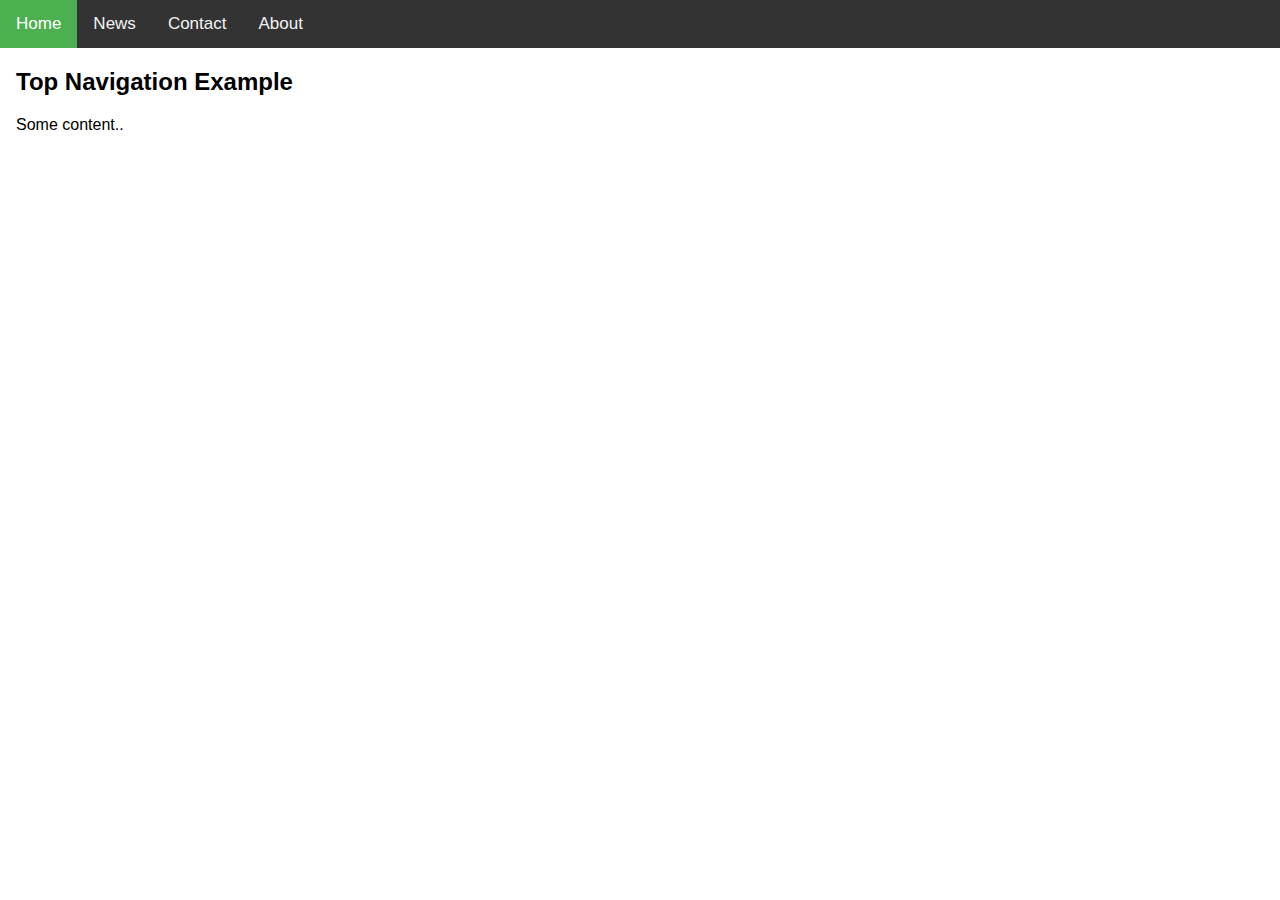
==== index.html @ 34439993 "Added top bar css" ====
<html>
<head>
  <link rel="stylesheet" href="css/styles.css">
</head>
<body>
  <div class="topnav">
    <a class="active" href="#home">Home</a>
    <a href="#news">News</a>
    <a href="#contact">Contact</a>
    <a href="#about">About</a>
  </div>

  <div style="padding-left:16px">
    <h2>Top Navigation Example</h2>
    <p>Some content..</p>
  </div>
</body>
</html>
---- css/styles.css ----
body {
  margin: 0;
  font-family: Arial, Helvetica, sans-serif;
}

.topnav {
  overflow: hidden;
  background-color: #333;
}

.topnav a {
  float: left;
  color: #f2f2f2;
  text-align: center;
  padding: 14px 16px;
  text-decoration: none;
  font-size: 17px;
}

.topnav a:hover {
  background-color: #ddd;
  color: black;
}

.topnav a.active {
  background-color: #4CAF50;
  color: white;
}
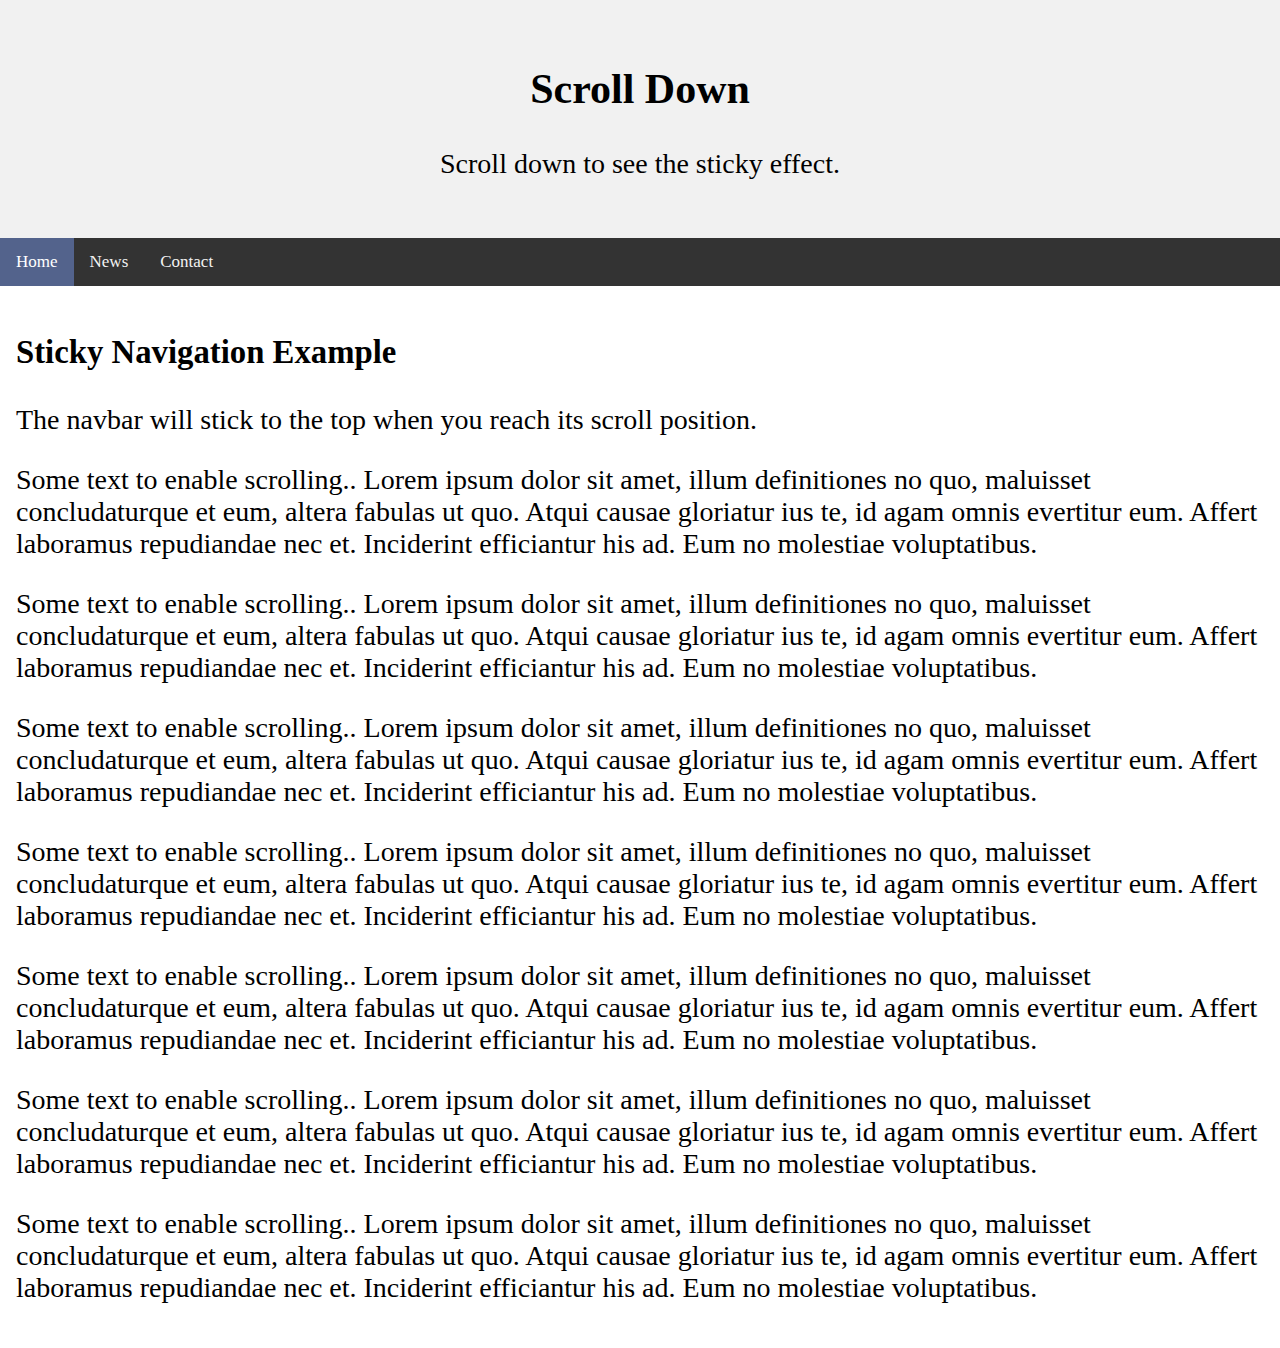
==== commit 0ae6ffb1: "Updated with sticky nav bar" ====
--- a/index.html
+++ b/index.html
@@ -3,16 +3,44 @@
   <link rel="stylesheet" href="css/styles.css">
 </head>
 <body>
-  <div class="topnav">
-    <a class="active" href="#home">Home</a>
-    <a href="#news">News</a>
-    <a href="#contact">Contact</a>
-    <a href="#about">About</a>
-  </div>
 
-  <div style="padding-left:16px">
-    <h2>Top Navigation Example</h2>
-    <p>Some content..</p>
-  </div>
+<div class="header">
+  <h2>Scroll Down</h2>
+  <p>Scroll down to see the sticky effect.</p>
+</div>
+
+<div id="navbar">
+  <a class="active" href="javascript:void(0)">Home</a>
+  <a href="javascript:void(0)">News</a>
+  <a href="javascript:void(0)">Contact</a>
+</div>
+
+<div class="content">
+  <h3>Sticky Navigation Example</h3>
+  <p>The navbar will stick to the top when you reach its scroll position.</p>
+  <p>Some text to enable scrolling.. Lorem ipsum dolor sit amet, illum definitiones no quo, maluisset concludaturque et eum, altera fabulas ut quo. Atqui causae gloriatur ius te, id agam omnis evertitur eum. Affert laboramus repudiandae nec et. Inciderint efficiantur his ad. Eum no molestiae voluptatibus.</p>
+  <p>Some text to enable scrolling.. Lorem ipsum dolor sit amet, illum definitiones no quo, maluisset concludaturque et eum, altera fabulas ut quo. Atqui causae gloriatur ius te, id agam omnis evertitur eum. Affert laboramus repudiandae nec et. Inciderint efficiantur his ad. Eum no molestiae voluptatibus.</p>
+  <p>Some text to enable scrolling.. Lorem ipsum dolor sit amet, illum definitiones no quo, maluisset concludaturque et eum, altera fabulas ut quo. Atqui causae gloriatur ius te, id agam omnis evertitur eum. Affert laboramus repudiandae nec et. Inciderint efficiantur his ad. Eum no molestiae voluptatibus.</p>
+  <p>Some text to enable scrolling.. Lorem ipsum dolor sit amet, illum definitiones no quo, maluisset concludaturque et eum, altera fabulas ut quo. Atqui causae gloriatur ius te, id agam omnis evertitur eum. Affert laboramus repudiandae nec et. Inciderint efficiantur his ad. Eum no molestiae voluptatibus.</p>
+  <p>Some text to enable scrolling.. Lorem ipsum dolor sit amet, illum definitiones no quo, maluisset concludaturque et eum, altera fabulas ut quo. Atqui causae gloriatur ius te, id agam omnis evertitur eum. Affert laboramus repudiandae nec et. Inciderint efficiantur his ad. Eum no molestiae voluptatibus.</p>
+  <p>Some text to enable scrolling.. Lorem ipsum dolor sit amet, illum definitiones no quo, maluisset concludaturque et eum, altera fabulas ut quo. Atqui causae gloriatur ius te, id agam omnis evertitur eum. Affert laboramus repudiandae nec et. Inciderint efficiantur his ad. Eum no molestiae voluptatibus.</p>
+  <p>Some text to enable scrolling.. Lorem ipsum dolor sit amet, illum definitiones no quo, maluisset concludaturque et eum, altera fabulas ut quo. Atqui causae gloriatur ius te, id agam omnis evertitur eum. Affert laboramus repudiandae nec et. Inciderint efficiantur his ad. Eum no molestiae voluptatibus.</p>
+</div>
+
+<script>
+window.onscroll = function() {myFunction()};
+
+var navbar = document.getElementById("navbar");
+var sticky = navbar.offsetTop;
+
+function myFunction() {
+  if (window.pageYOffset >= sticky) {
+    navbar.classList.add("sticky")
+  } else {
+    navbar.classList.remove("sticky");
+  }
+}
+</script>
+
 </body>
 </html>
--- a/css/styles.css
+++ b/css/styles.css
@@ -1,15 +1,22 @@
 body {
   margin: 0;
-  font-family: Arial, Helvetica, sans-serif;
+  font-size: 28px;
 }
 
-.topnav {
+.header {
+  background-color: #f1f1f1;
+  padding: 30px;
+  text-align: center;
+}
+
+#navbar {
   overflow: hidden;
   background-color: #333;
 }
 
-.topnav a {
+#navbar a {
   float: left;
+  display: block;
   color: #f2f2f2;
   text-align: center;
   padding: 14px 16px;
@@ -17,12 +24,26 @@
   font-size: 17px;
 }
 
-.topnav a:hover {
+#navbar a:hover {
   background-color: #ddd;
   color: black;
 }
 
-.topnav a.active {
-  background-color: #4CAF50;
+#navbar a.active {
+  background-color: #53638c;
   color: white;
 }
+
+.content {
+  padding: 16px;
+}
+
+.sticky {
+  position: fixed;
+  top: 0;
+  width: 100%;
+}
+
+.sticky + .content {
+  padding-top: 60px;
+}
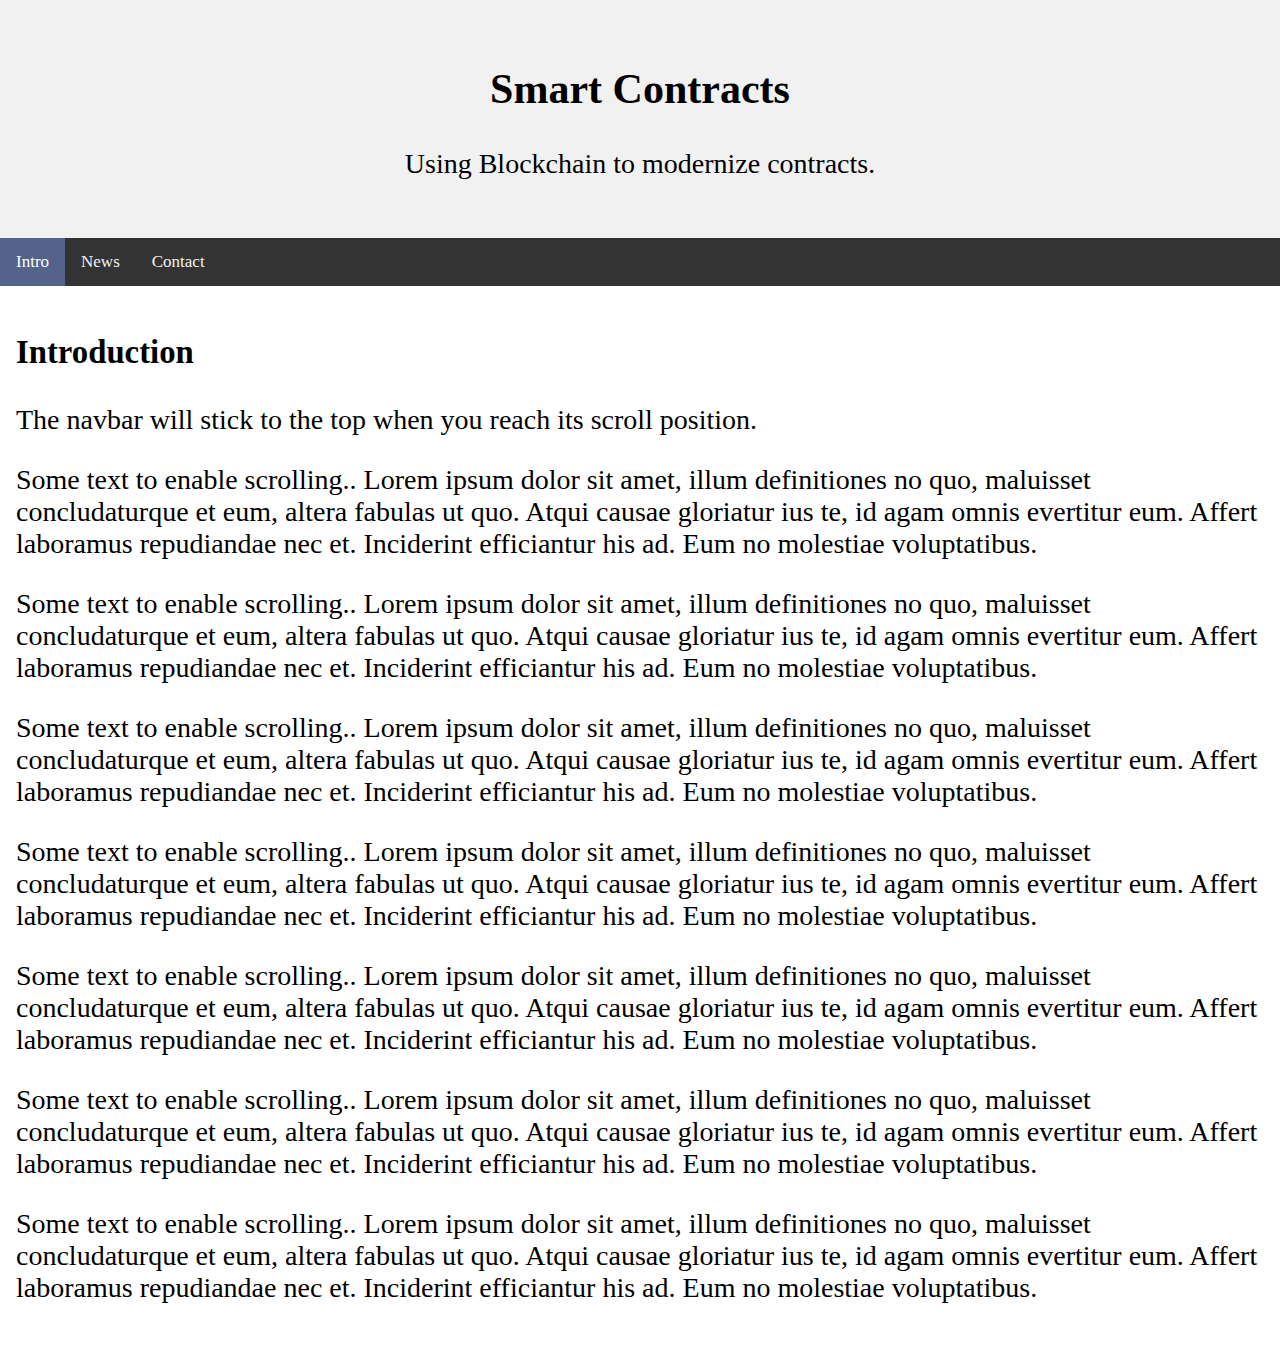
==== commit 3d42c9d7: "Updated index information" ====
--- a/index.html
+++ b/index.html
@@ -5,18 +5,18 @@
 <body>
 
 <div class="header">
-  <h2>Scroll Down</h2>
-  <p>Scroll down to see the sticky effect.</p>
+  <h2>Smart Contracts</h2>
+  <p>Using Blockchain to modernize contracts.</p>
 </div>
 
 <div id="navbar">
-  <a class="active" href="javascript:void(0)">Home</a>
+  <a class="active" href="javascript:void(0)">Intro</a>
   <a href="javascript:void(0)">News</a>
   <a href="javascript:void(0)">Contact</a>
 </div>
 
 <div class="content">
-  <h3>Sticky Navigation Example</h3>
+  <h3>Introduction</h3>
   <p>The navbar will stick to the top when you reach its scroll position.</p>
   <p>Some text to enable scrolling.. Lorem ipsum dolor sit amet, illum definitiones no quo, maluisset concludaturque et eum, altera fabulas ut quo. Atqui causae gloriatur ius te, id agam omnis evertitur eum. Affert laboramus repudiandae nec et. Inciderint efficiantur his ad. Eum no molestiae voluptatibus.</p>
   <p>Some text to enable scrolling.. Lorem ipsum dolor sit amet, illum definitiones no quo, maluisset concludaturque et eum, altera fabulas ut quo. Atqui causae gloriatur ius te, id agam omnis evertitur eum. Affert laboramus repudiandae nec et. Inciderint efficiantur his ad. Eum no molestiae voluptatibus.</p>
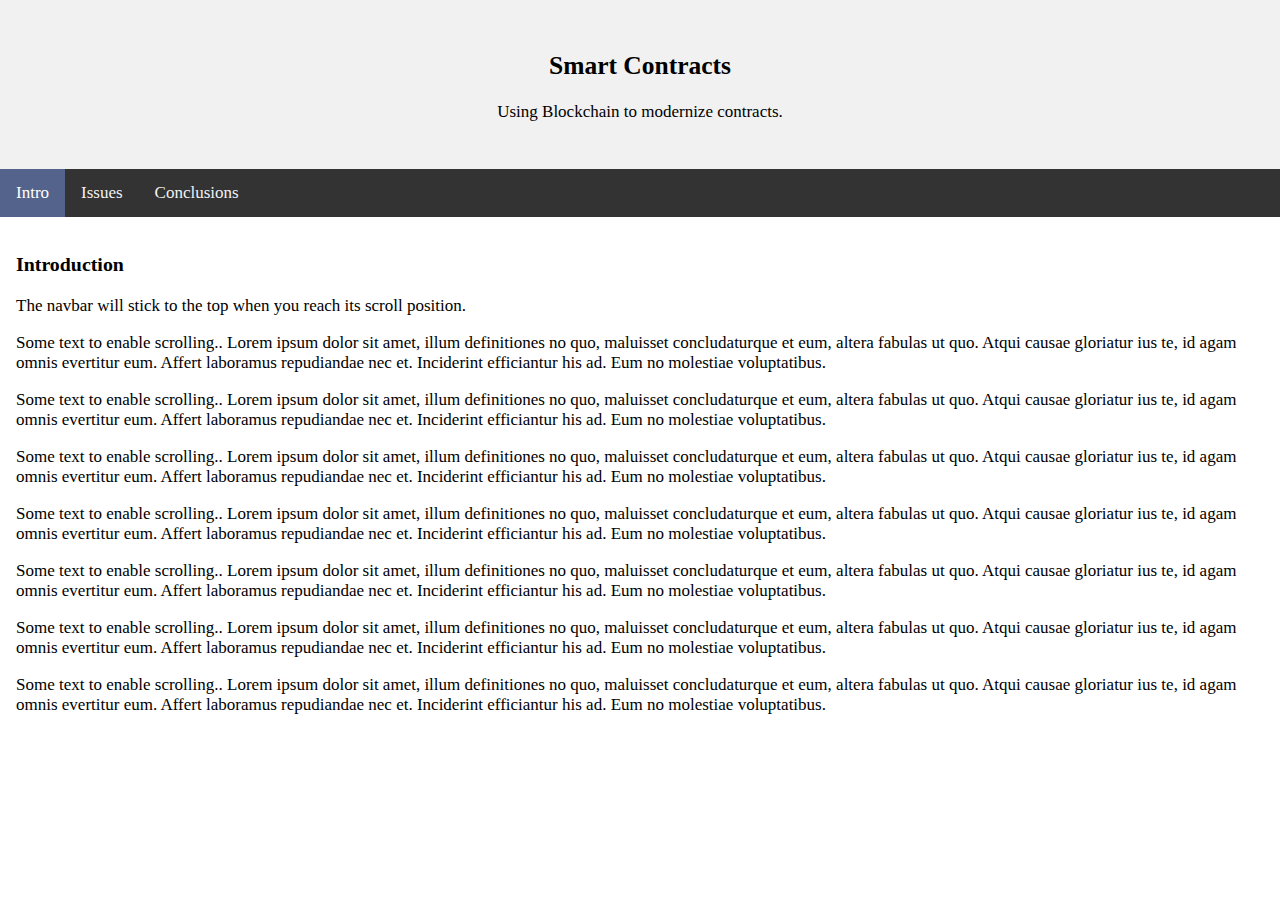
==== commit 26fa74b5: "Added the conclusions page" ====
--- a/index.html
+++ b/index.html
@@ -11,8 +11,8 @@
 
 <div id="navbar">
   <a class="active" href="javascript:void(0)">Intro</a>
-  <a href="javascript:void(0)">News</a>
-  <a href="javascript:void(0)">Contact</a>
+  <a href="issues.html">Issues</a>
+  <a href="conclusions.html">Conclusions</a>
 </div>
 
 <div class="content">
--- a/css/styles.css
+++ b/css/styles.css
@@ -1,6 +1,6 @@
 body {
   margin: 0;
-  font-size: 28px;
+  font-size: 17px;
 }
 
 .header {
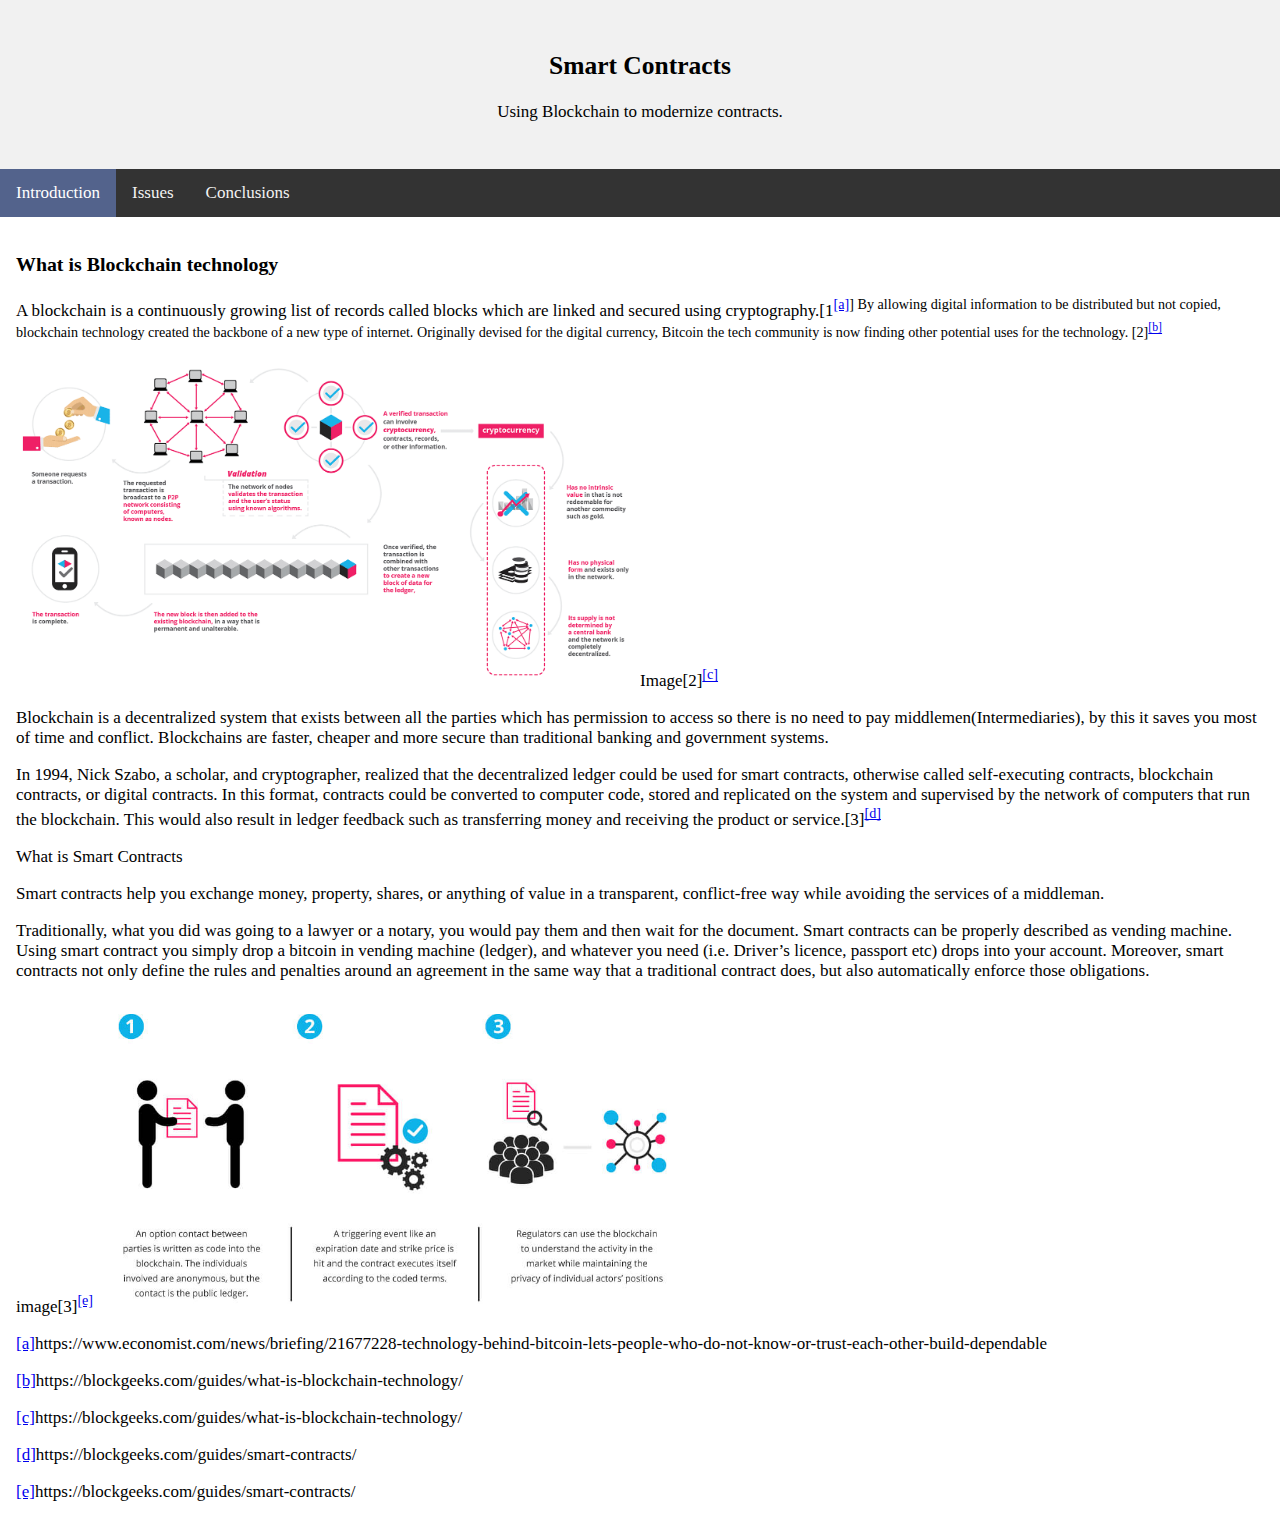
==== commit 752caa18: "Updated index with new material Added Working Added images Removed scrolling navbar due to issue wit" ====
--- a/index.html
+++ b/index.html
@@ -10,37 +10,15 @@
 </div>
 
 <div id="navbar">
-  <a class="active" href="javascript:void(0)">Intro</a>
+  <a class="active" href="">Introduction</a>
   <a href="issues.html">Issues</a>
   <a href="conclusions.html">Conclusions</a>
 </div>
 
 <div class="content">
-  <h3>Introduction</h3>
-  <p>The navbar will stick to the top when you reach its scroll position.</p>
-  <p>Some text to enable scrolling.. Lorem ipsum dolor sit amet, illum definitiones no quo, maluisset concludaturque et eum, altera fabulas ut quo. Atqui causae gloriatur ius te, id agam omnis evertitur eum. Affert laboramus repudiandae nec et. Inciderint efficiantur his ad. Eum no molestiae voluptatibus.</p>
-  <p>Some text to enable scrolling.. Lorem ipsum dolor sit amet, illum definitiones no quo, maluisset concludaturque et eum, altera fabulas ut quo. Atqui causae gloriatur ius te, id agam omnis evertitur eum. Affert laboramus repudiandae nec et. Inciderint efficiantur his ad. Eum no molestiae voluptatibus.</p>
-  <p>Some text to enable scrolling.. Lorem ipsum dolor sit amet, illum definitiones no quo, maluisset concludaturque et eum, altera fabulas ut quo. Atqui causae gloriatur ius te, id agam omnis evertitur eum. Affert laboramus repudiandae nec et. Inciderint efficiantur his ad. Eum no molestiae voluptatibus.</p>
-  <p>Some text to enable scrolling.. Lorem ipsum dolor sit amet, illum definitiones no quo, maluisset concludaturque et eum, altera fabulas ut quo. Atqui causae gloriatur ius te, id agam omnis evertitur eum. Affert laboramus repudiandae nec et. Inciderint efficiantur his ad. Eum no molestiae voluptatibus.</p>
-  <p>Some text to enable scrolling.. Lorem ipsum dolor sit amet, illum definitiones no quo, maluisset concludaturque et eum, altera fabulas ut quo. Atqui causae gloriatur ius te, id agam omnis evertitur eum. Affert laboramus repudiandae nec et. Inciderint efficiantur his ad. Eum no molestiae voluptatibus.</p>
-  <p>Some text to enable scrolling.. Lorem ipsum dolor sit amet, illum definitiones no quo, maluisset concludaturque et eum, altera fabulas ut quo. Atqui causae gloriatur ius te, id agam omnis evertitur eum. Affert laboramus repudiandae nec et. Inciderint efficiantur his ad. Eum no molestiae voluptatibus.</p>
-  <p>Some text to enable scrolling.. Lorem ipsum dolor sit amet, illum definitiones no quo, maluisset concludaturque et eum, altera fabulas ut quo. Atqui causae gloriatur ius te, id agam omnis evertitur eum. Affert laboramus repudiandae nec et. Inciderint efficiantur his ad. Eum no molestiae voluptatibus.</p>
-</div>
+    <h3>What is Blockchain technology</h3>
+    <p>A blockchain is a continuously growing list of records called blocks which are linked and secured using cryptography.[1<sup><a href="#cmnt1" id="cmnt_ref1">[a]</a>] By allowing digital information to be distributed but not copied, blockchain technology created the backbone of a new type of internet. Originally devised for the digital currency, Bitcoin the tech community is now finding other potential uses for the technology. [2]<sup><a href="#cmnt2" id="cmnt_ref2">[b]</a></sup></p>
+    <p class="c5"><span class="c0"></span></p><p class="c6"><span style="overflow: hidden; display: inline-block; margin: 0.00px 0.00px; border: 0.00px solid #000000; transform: rotate(0.00rad) translateZ(0px); -webkit-transform: rotate(0.00rad) translateZ(0px); width: 624.00px; height: 328.00px;"><img alt="" src="images/image1.png" style="width: 624.00px; height: 328.00px; margin-left: 0.00px; margin-top: 0.00px; transform: rotate(0.00rad) translateZ(0px); -webkit-transform: rotate(0.00rad) translateZ(0px);" title=""></span><span class="c1">Image</span><span class="c1">[2]</span><sup><a href="#cmnt3" id="cmnt_ref3">[c]</a></sup></p><p class="c5"><span class="c0"></span></p><p class="c6"><span class="c0">Blockchain is a decentralized system that exists between all the parties which has permission to access so there is no need to pay middlemen(Intermediaries), by this it saves you most of time and conflict. Blockchains are faster, cheaper and more secure than traditional banking and government systems.</span></p><p class="c5"><span class="c0"></span></p><p class="c6"><span class="c1">In 1994, </span><span class="c1">Nick Szabo</span><span class="c1">, a scholar, and </span><span class="c1">cryptographer</span><span class="c1">, realized that the decentralized ledger could be used for smart contracts, otherwise called self-executing contracts, blockchain contracts, or digital contracts. In this format, contracts could be converted to computer code, stored and replicated on the system and supervised by the network of computers that run the blockchain. This would also result in ledger feedback such as transferring money and receiving the product or service.</span><span class="c1">[3]</span><sup><a href="#cmnt4" id="cmnt_ref4">[d]</a></sup></p><p class="c5"><span class="c0"></span></p><p class="c6"><span class="c11 c1 c7">What is Smart Contracts</span></p><p class="c5"><span class="c1 c7 c11"></span></p><p class="c6"><span class="c0">Smart contracts help you exchange money, property, shares, or anything of value in a transparent, conflict-free way while avoiding the services of a middleman.</span></p><p class="c6"><span class="c0">Traditionally, what you did was going to a lawyer or a notary, you would pay them and then wait for the document. Smart contracts can be properly described as vending machine. Using smart contract you simply drop a bitcoin in vending machine (ledger), and whatever you need (i.e. Driver&rsquo;s licence, passport etc) drops into your account. Moreover, smart contracts not only define the rules and penalties around an agreement in the same way that a traditional contract does, but also automatically enforce those obligations.</span></p><p class="c6"><span class="c1">image</span><span class="c1">[3]</span><sup><a href="#cmnt5" id="cmnt_ref5">[e]</a></sup><span style="overflow: hidden; display: inline-block; margin: 0.00px 0.00px; border: 0.00px solid #000000; transform: rotate(0.00rad) translateZ(0px); -webkit-transform: rotate(0.00rad) translateZ(0px); width: 624.00px; height: 314.00px;"><img alt="" src="images/image2.png" style="width: 624.00px; height: 441.00px; margin-left: 0.00px; margin-top: -49.00px; transform: rotate(0.00rad) translateZ(0px); -webkit-transform: rotate(0.00rad) translateZ(0px);" title=""></span></p><p class="c5"><span class="c0"></span></p><div class="c2"><p class="c3"><a href="#cmnt_ref1" id="cmnt1">[a]</a><span class="c4">https://www.economist.com/news/briefing/21677228-technology-behind-bitcoin-lets-people-who-do-not-know-or-trust-each-other-build-dependable</span></p></div><div class="c2"><p class="c3"><a href="#cmnt_ref2" id="cmnt2">[b]</a><span class="c4">https://blockgeeks.com/guides/what-is-blockchain-technology/</span></p></div><div class="c2"><p class="c3"><a href="#cmnt_ref3" id="cmnt3">[c]</a><span class="c4">https://blockgeeks.com/guides/what-is-blockchain-technology/</span></p></div><div class="c2"><p class="c3"><a href="#cmnt_ref4" id="cmnt4">[d]</a><span class="c4">https://blockgeeks.com/guides/smart-contracts/</span></p></div><div class="c2"><p class="c3"><a href="#cmnt_ref5" id="cmnt5">[e]</a><span class="c4">https://blockgeeks.com/guides/smart-contracts/</span></p></div>
 
-<script>
-window.onscroll = function() {myFunction()};
-
-var navbar = document.getElementById("navbar");
-var sticky = navbar.offsetTop;
-
-function myFunction() {
-  if (window.pageYOffset >= sticky) {
-    navbar.classList.add("sticky")
-  } else {
-    navbar.classList.remove("sticky");
-  }
-}
-</script>
-
-</body>
-</html>
+  </body>
+  </html>
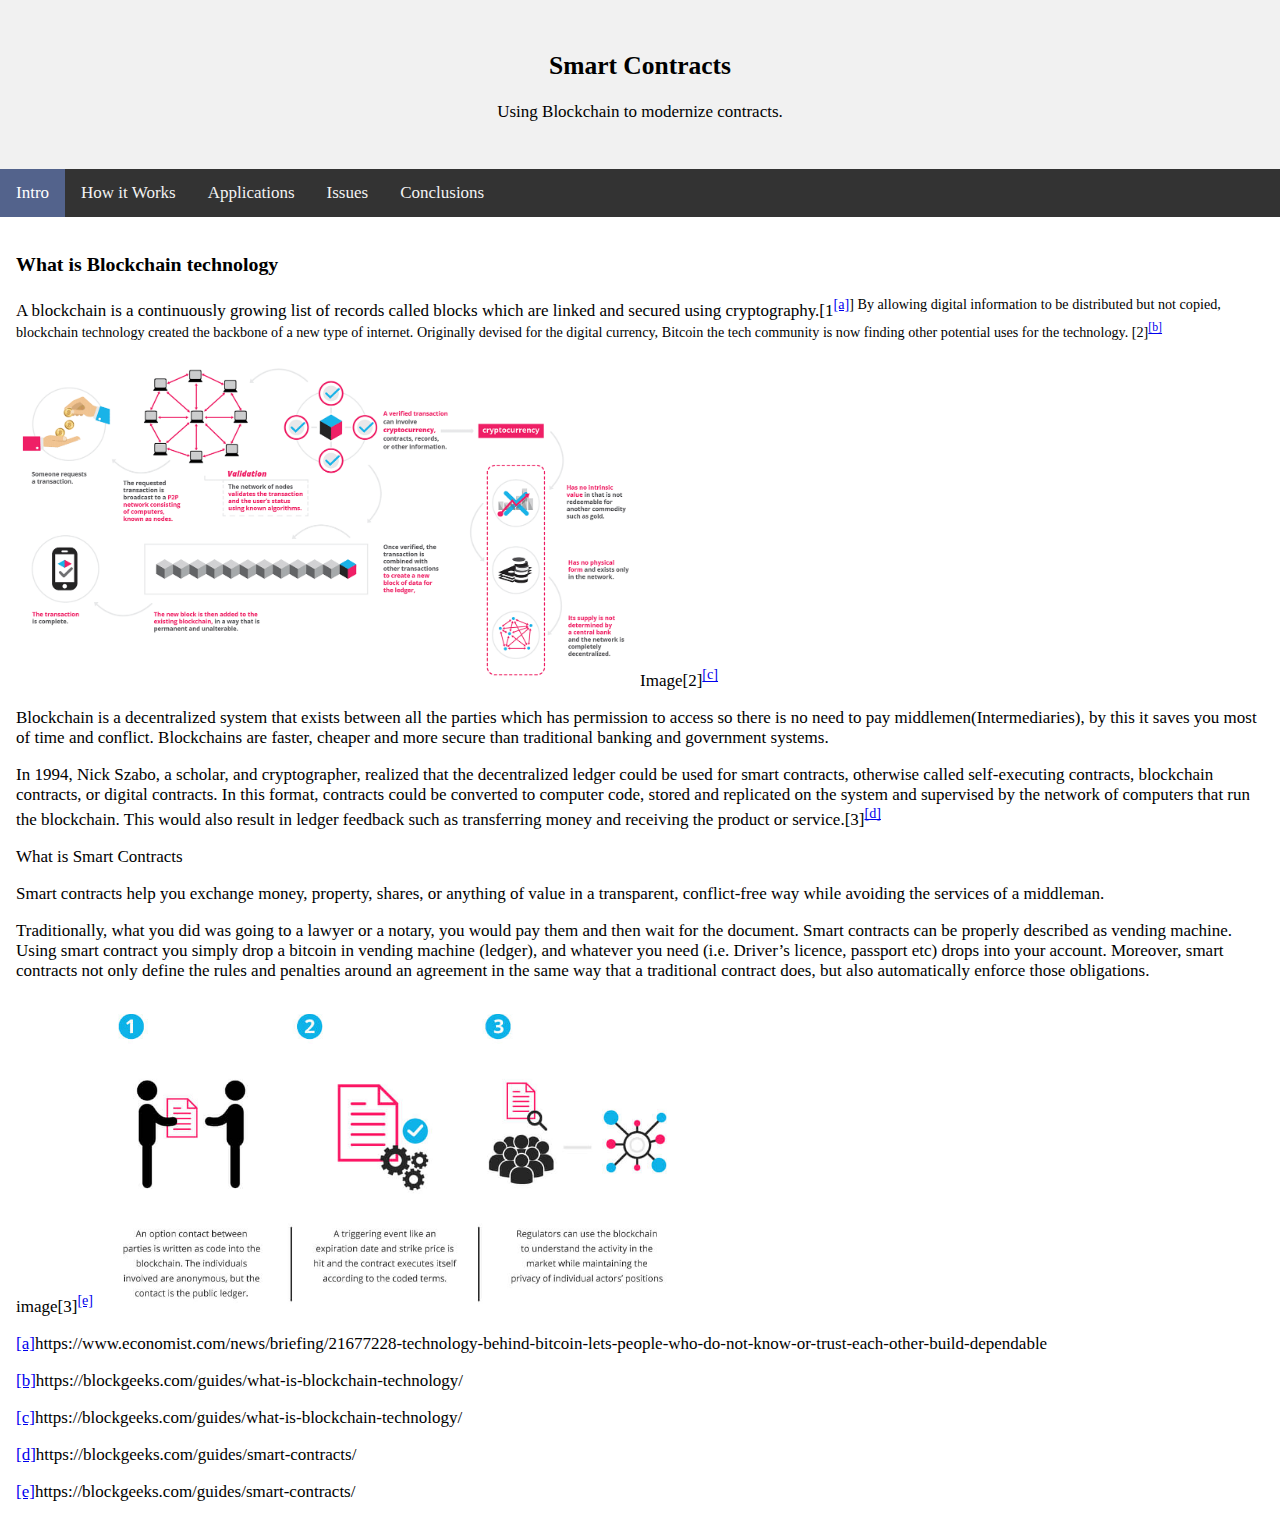
==== commit 391aa9e7: "Added the applications page and updated the navbar for all pages" ====
--- a/index.html
+++ b/index.html
@@ -10,7 +10,9 @@
 </div>
 
 <div id="navbar">
-  <a class="active" href="">Introduction</a>
+  <a class="active" href="">Intro</a>
+  <a href="Working.html">How it Works</a>
+  <a href="Applications.html">Applications</a>
   <a href="issues.html">Issues</a>
   <a href="conclusions.html">Conclusions</a>
 </div>
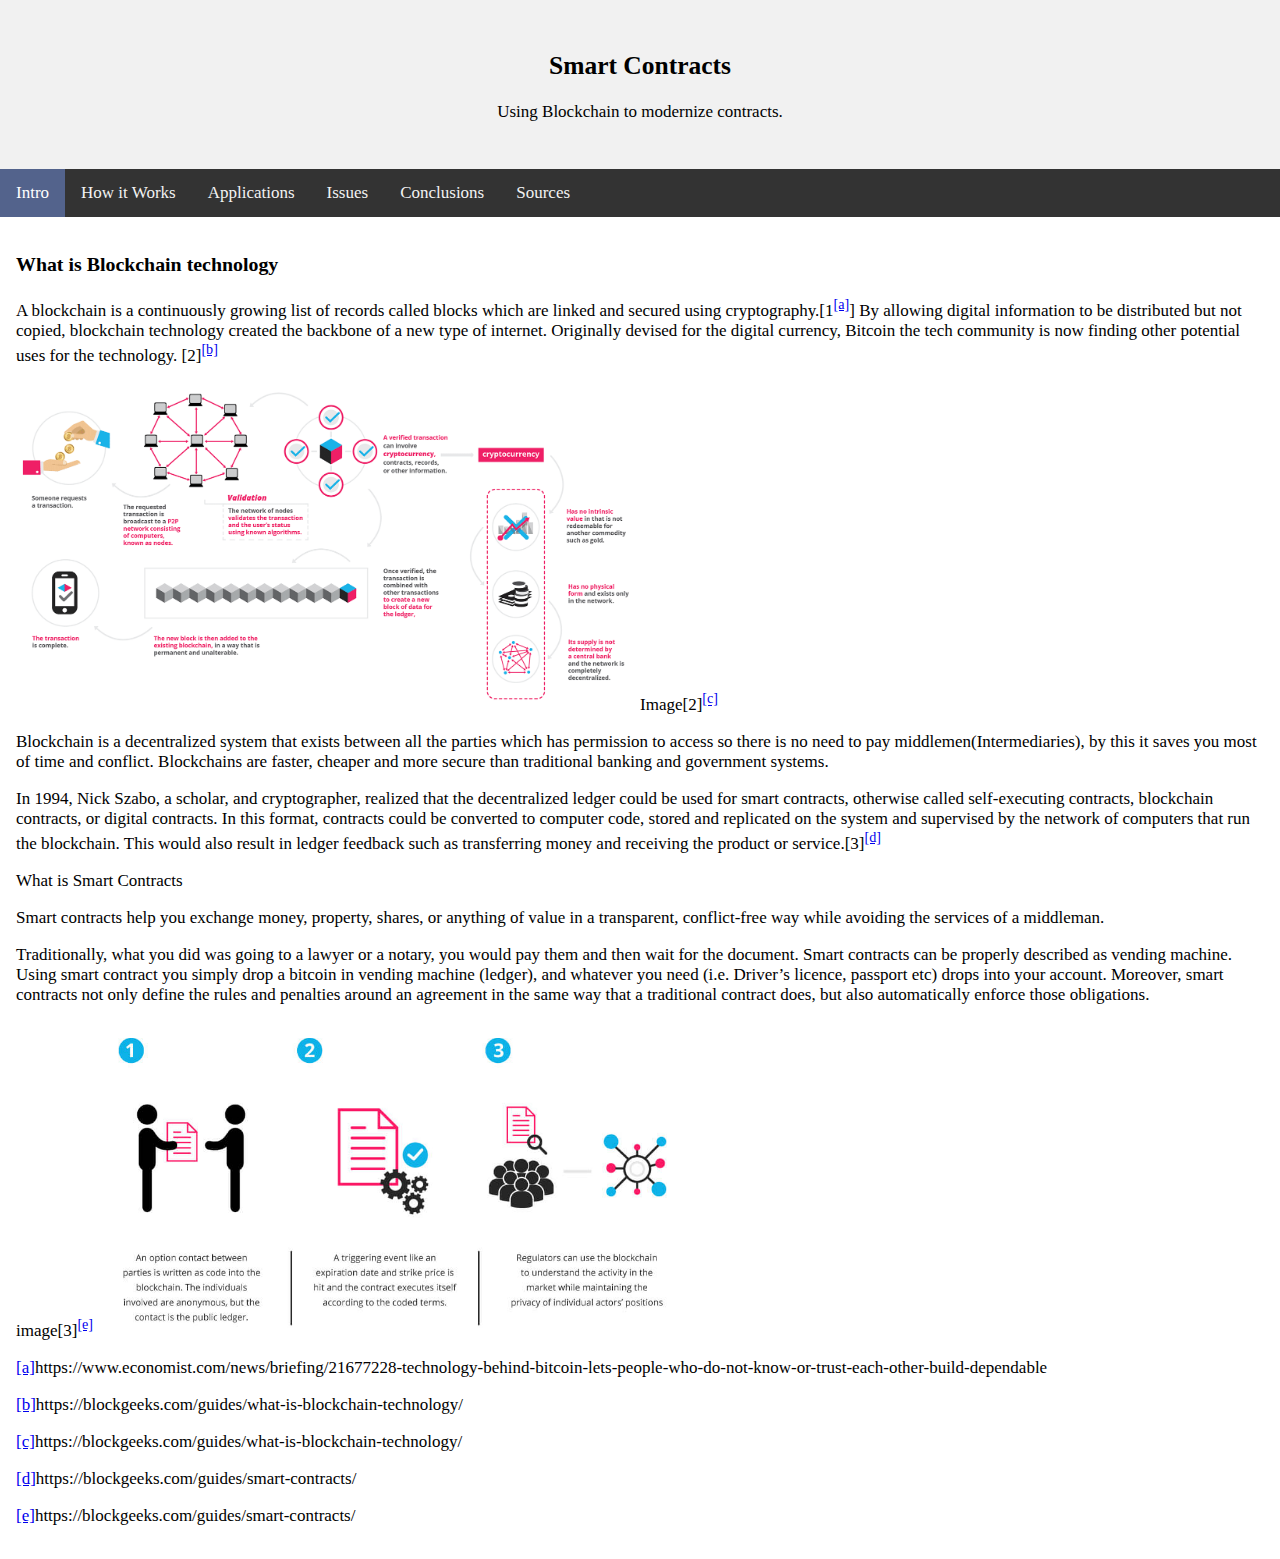
==== commit 9fd70f22: "Added sources webpage and updated navbar" ====
--- a/index.html
+++ b/index.html
@@ -15,11 +15,12 @@
   <a href="Applications.html">Applications</a>
   <a href="issues.html">Issues</a>
   <a href="conclusions.html">Conclusions</a>
+  <a href="sources.html">Sources</a>
 </div>
 
 <div class="content">
     <h3>What is Blockchain technology</h3>
-    <p>A blockchain is a continuously growing list of records called blocks which are linked and secured using cryptography.[1<sup><a href="#cmnt1" id="cmnt_ref1">[a]</a>] By allowing digital information to be distributed but not copied, blockchain technology created the backbone of a new type of internet. Originally devised for the digital currency, Bitcoin the tech community is now finding other potential uses for the technology. [2]<sup><a href="#cmnt2" id="cmnt_ref2">[b]</a></sup></p>
+    <p>A blockchain is a continuously growing list of records called blocks which are linked and secured using cryptography.[1<sup><a href="#cmnt1" id="cmnt_ref1">[a]</a></sup>] By allowing digital information to be distributed but not copied, blockchain technology created the backbone of a new type of internet. Originally devised for the digital currency, Bitcoin the tech community is now finding other potential uses for the technology. [2]<sup><a href="#cmnt2" id="cmnt_ref2">[b]</a></sup></p>
     <p class="c5"><span class="c0"></span></p><p class="c6"><span style="overflow: hidden; display: inline-block; margin: 0.00px 0.00px; border: 0.00px solid #000000; transform: rotate(0.00rad) translateZ(0px); -webkit-transform: rotate(0.00rad) translateZ(0px); width: 624.00px; height: 328.00px;"><img alt="" src="images/image1.png" style="width: 624.00px; height: 328.00px; margin-left: 0.00px; margin-top: 0.00px; transform: rotate(0.00rad) translateZ(0px); -webkit-transform: rotate(0.00rad) translateZ(0px);" title=""></span><span class="c1">Image</span><span class="c1">[2]</span><sup><a href="#cmnt3" id="cmnt_ref3">[c]</a></sup></p><p class="c5"><span class="c0"></span></p><p class="c6"><span class="c0">Blockchain is a decentralized system that exists between all the parties which has permission to access so there is no need to pay middlemen(Intermediaries), by this it saves you most of time and conflict. Blockchains are faster, cheaper and more secure than traditional banking and government systems.</span></p><p class="c5"><span class="c0"></span></p><p class="c6"><span class="c1">In 1994, </span><span class="c1">Nick Szabo</span><span class="c1">, a scholar, and </span><span class="c1">cryptographer</span><span class="c1">, realized that the decentralized ledger could be used for smart contracts, otherwise called self-executing contracts, blockchain contracts, or digital contracts. In this format, contracts could be converted to computer code, stored and replicated on the system and supervised by the network of computers that run the blockchain. This would also result in ledger feedback such as transferring money and receiving the product or service.</span><span class="c1">[3]</span><sup><a href="#cmnt4" id="cmnt_ref4">[d]</a></sup></p><p class="c5"><span class="c0"></span></p><p class="c6"><span class="c11 c1 c7">What is Smart Contracts</span></p><p class="c5"><span class="c1 c7 c11"></span></p><p class="c6"><span class="c0">Smart contracts help you exchange money, property, shares, or anything of value in a transparent, conflict-free way while avoiding the services of a middleman.</span></p><p class="c6"><span class="c0">Traditionally, what you did was going to a lawyer or a notary, you would pay them and then wait for the document. Smart contracts can be properly described as vending machine. Using smart contract you simply drop a bitcoin in vending machine (ledger), and whatever you need (i.e. Driver&rsquo;s licence, passport etc) drops into your account. Moreover, smart contracts not only define the rules and penalties around an agreement in the same way that a traditional contract does, but also automatically enforce those obligations.</span></p><p class="c6"><span class="c1">image</span><span class="c1">[3]</span><sup><a href="#cmnt5" id="cmnt_ref5">[e]</a></sup><span style="overflow: hidden; display: inline-block; margin: 0.00px 0.00px; border: 0.00px solid #000000; transform: rotate(0.00rad) translateZ(0px); -webkit-transform: rotate(0.00rad) translateZ(0px); width: 624.00px; height: 314.00px;"><img alt="" src="images/image2.png" style="width: 624.00px; height: 441.00px; margin-left: 0.00px; margin-top: -49.00px; transform: rotate(0.00rad) translateZ(0px); -webkit-transform: rotate(0.00rad) translateZ(0px);" title=""></span></p><p class="c5"><span class="c0"></span></p><div class="c2"><p class="c3"><a href="#cmnt_ref1" id="cmnt1">[a]</a><span class="c4">https://www.economist.com/news/briefing/21677228-technology-behind-bitcoin-lets-people-who-do-not-know-or-trust-each-other-build-dependable</span></p></div><div class="c2"><p class="c3"><a href="#cmnt_ref2" id="cmnt2">[b]</a><span class="c4">https://blockgeeks.com/guides/what-is-blockchain-technology/</span></p></div><div class="c2"><p class="c3"><a href="#cmnt_ref3" id="cmnt3">[c]</a><span class="c4">https://blockgeeks.com/guides/what-is-blockchain-technology/</span></p></div><div class="c2"><p class="c3"><a href="#cmnt_ref4" id="cmnt4">[d]</a><span class="c4">https://blockgeeks.com/guides/smart-contracts/</span></p></div><div class="c2"><p class="c3"><a href="#cmnt_ref5" id="cmnt5">[e]</a><span class="c4">https://blockgeeks.com/guides/smart-contracts/</span></p></div>
 
   </body>
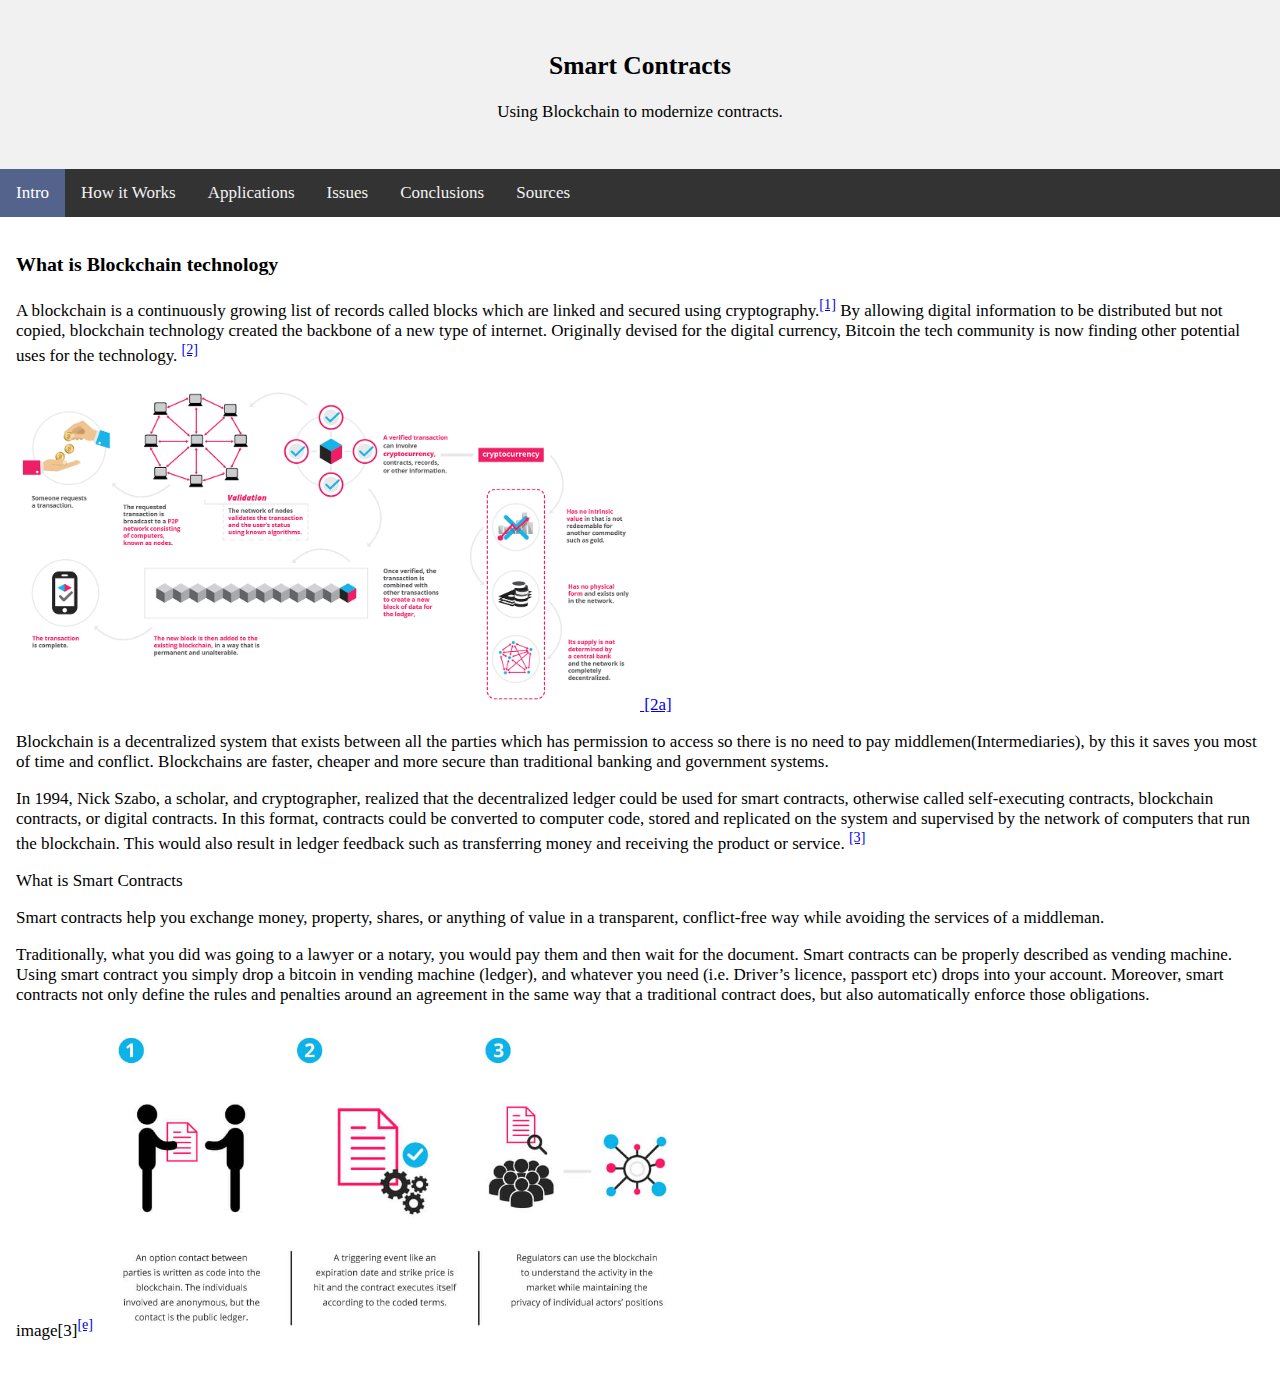
==== commit c72bf390: "Updated citation format and added source synopsis and reliability" ====
--- a/index.html
+++ b/index.html
@@ -1,27 +1,46 @@
 <html>
+
 <head>
   <link rel="stylesheet" href="css/styles.css">
 </head>
+
 <body>
 
-<div class="header">
-  <h2>Smart Contracts</h2>
-  <p>Using Blockchain to modernize contracts.</p>
-</div>
+  <div class="header">
+    <h2>Smart Contracts</h2>
+    <p>Using Blockchain to modernize contracts.</p>
+  </div>
 
-<div id="navbar">
-  <a class="active" href="">Intro</a>
-  <a href="Working.html">How it Works</a>
-  <a href="Applications.html">Applications</a>
-  <a href="issues.html">Issues</a>
-  <a href="conclusions.html">Conclusions</a>
-  <a href="sources.html">Sources</a>
-</div>
+  <div id="navbar">
+    <a class="active" href="">Intro</a>
+    <a href="Working.html">How it Works</a>
+    <a href="Applications.html">Applications</a>
+    <a href="issues.html">Issues</a>
+    <a href="conclusions.html">Conclusions</a>
+    <a href="sources.html">Sources</a>
+  </div>
 
-<div class="content">
+  <div class="content">
     <h3>What is Blockchain technology</h3>
-    <p>A blockchain is a continuously growing list of records called blocks which are linked and secured using cryptography.[1<sup><a href="#cmnt1" id="cmnt_ref1">[a]</a></sup>] By allowing digital information to be distributed but not copied, blockchain technology created the backbone of a new type of internet. Originally devised for the digital currency, Bitcoin the tech community is now finding other potential uses for the technology. [2]<sup><a href="#cmnt2" id="cmnt_ref2">[b]</a></sup></p>
-    <p class="c5"><span class="c0"></span></p><p class="c6"><span style="overflow: hidden; display: inline-block; margin: 0.00px 0.00px; border: 0.00px solid #000000; transform: rotate(0.00rad) translateZ(0px); -webkit-transform: rotate(0.00rad) translateZ(0px); width: 624.00px; height: 328.00px;"><img alt="" src="images/image1.png" style="width: 624.00px; height: 328.00px; margin-left: 0.00px; margin-top: 0.00px; transform: rotate(0.00rad) translateZ(0px); -webkit-transform: rotate(0.00rad) translateZ(0px);" title=""></span><span class="c1">Image</span><span class="c1">[2]</span><sup><a href="#cmnt3" id="cmnt_ref3">[c]</a></sup></p><p class="c5"><span class="c0"></span></p><p class="c6"><span class="c0">Blockchain is a decentralized system that exists between all the parties which has permission to access so there is no need to pay middlemen(Intermediaries), by this it saves you most of time and conflict. Blockchains are faster, cheaper and more secure than traditional banking and government systems.</span></p><p class="c5"><span class="c0"></span></p><p class="c6"><span class="c1">In 1994, </span><span class="c1">Nick Szabo</span><span class="c1">, a scholar, and </span><span class="c1">cryptographer</span><span class="c1">, realized that the decentralized ledger could be used for smart contracts, otherwise called self-executing contracts, blockchain contracts, or digital contracts. In this format, contracts could be converted to computer code, stored and replicated on the system and supervised by the network of computers that run the blockchain. This would also result in ledger feedback such as transferring money and receiving the product or service.</span><span class="c1">[3]</span><sup><a href="#cmnt4" id="cmnt_ref4">[d]</a></sup></p><p class="c5"><span class="c0"></span></p><p class="c6"><span class="c11 c1 c7">What is Smart Contracts</span></p><p class="c5"><span class="c1 c7 c11"></span></p><p class="c6"><span class="c0">Smart contracts help you exchange money, property, shares, or anything of value in a transparent, conflict-free way while avoiding the services of a middleman.</span></p><p class="c6"><span class="c0">Traditionally, what you did was going to a lawyer or a notary, you would pay them and then wait for the document. Smart contracts can be properly described as vending machine. Using smart contract you simply drop a bitcoin in vending machine (ledger), and whatever you need (i.e. Driver&rsquo;s licence, passport etc) drops into your account. Moreover, smart contracts not only define the rules and penalties around an agreement in the same way that a traditional contract does, but also automatically enforce those obligations.</span></p><p class="c6"><span class="c1">image</span><span class="c1">[3]</span><sup><a href="#cmnt5" id="cmnt_ref5">[e]</a></sup><span style="overflow: hidden; display: inline-block; margin: 0.00px 0.00px; border: 0.00px solid #000000; transform: rotate(0.00rad) translateZ(0px); -webkit-transform: rotate(0.00rad) translateZ(0px); width: 624.00px; height: 314.00px;"><img alt="" src="images/image2.png" style="width: 624.00px; height: 441.00px; margin-left: 0.00px; margin-top: -49.00px; transform: rotate(0.00rad) translateZ(0px); -webkit-transform: rotate(0.00rad) translateZ(0px);" title=""></span></p><p class="c5"><span class="c0"></span></p><div class="c2"><p class="c3"><a href="#cmnt_ref1" id="cmnt1">[a]</a><span class="c4">https://www.economist.com/news/briefing/21677228-technology-behind-bitcoin-lets-people-who-do-not-know-or-trust-each-other-build-dependable</span></p></div><div class="c2"><p class="c3"><a href="#cmnt_ref2" id="cmnt2">[b]</a><span class="c4">https://blockgeeks.com/guides/what-is-blockchain-technology/</span></p></div><div class="c2"><p class="c3"><a href="#cmnt_ref3" id="cmnt3">[c]</a><span class="c4">https://blockgeeks.com/guides/what-is-blockchain-technology/</span></p></div><div class="c2"><p class="c3"><a href="#cmnt_ref4" id="cmnt4">[d]</a><span class="c4">https://blockgeeks.com/guides/smart-contracts/</span></p></div><div class="c2"><p class="c3"><a href="#cmnt_ref5" id="cmnt5">[e]</a><span class="c4">https://blockgeeks.com/guides/smart-contracts/</span></p></div>
+    <p>A blockchain is a continuously growing list of records called blocks which are linked and secured using cryptography.<sup><a href="sources.html#cmnt1">[1]</a></sup> By allowing digital information to be distributed but not copied, blockchain
+      technology created the backbone of a new type of internet. Originally devised for the digital currency, Bitcoin the tech community is now finding other potential uses for the technology. <sup><a href="sources.html#cmnt2">[2]</sup></p>
+    <p class="c5"><span class="c0"></span></p>
+    <p class="c6"><span style="overflow: hidden; display: inline-block; margin: 0.00px 0.00px; border: 0.00px solid #000000; transform: rotate(0.00rad) translateZ(0px); -webkit-transform: rotate(0.00rad) translateZ(0px); width: 624.00px; height: 328.00px;"><img alt="" src="images/image1.png" style="width: 624.00px; height: 328.00px; margin-left: 0.00px; margin-top: 0.00px; transform: rotate(0.00rad) translateZ(0px); -webkit-transform: rotate(0.00rad) translateZ(0px);" title=""></span>
+      <span class="c1"><a href="sources.html#cmnt2">[2a]</a></span></p>
+    <p class="c5"><span class="c0"></span></p>
+    <p class="c6"><span class="c0">Blockchain is a decentralized system that exists between all the parties which has permission to access so there is no need to pay middlemen(Intermediaries), by this it saves you most of time and conflict. Blockchains are faster, cheaper and more secure than traditional banking and government systems.</span></p>
+    <p
+      class="c5"><span class="c0"></span></p>
+      <p class="c6"><span class="c1">In 1994, </span><span class="c1">Nick Szabo</span><span class="c1">, a scholar, and </span><span class="c1">cryptographer</span><span class="c1">, realized that the decentralized ledger could be used for smart contracts, otherwise called self-executing contracts, blockchain contracts, or digital contracts. In this format, contracts could be converted to computer code, stored and replicated on the system and supervised by the network of computers that run the blockchain. This would also result in ledger feedback such as transferring money and receiving the product or service.</span>
+        <sup><a href="sources.html#cmnt3">[3]</a></sup></p>
+      <p class="c5"><span class="c0"></span></p>
+      <p class="c6"><span class="c11 c1 c7">What is Smart Contracts</span></p>
+      <p class="c5"><span class="c1 c7 c11"></span></p>
+      <p class="c6"><span class="c0">Smart contracts help you exchange money, property, shares, or anything of value in a transparent, conflict-free way while avoiding the services of a middleman.</span></p>
+      <p class="c6"><span class="c0">Traditionally, what you did was going to a lawyer or a notary, you would pay them and then wait for the document. Smart contracts can be properly described as vending machine. Using smart contract you simply drop a bitcoin in vending machine (ledger), and whatever you need (i.e. Driver&rsquo;s licence, passport etc) drops into your account. Moreover, smart contracts not only define the rules and penalties around an agreement in the same way that a traditional contract does, but also automatically enforce those obligations.</span></p>
+      <p
+        class="c6"><span class="c1">image</span><span class="c1">[3]</span><sup><a href="#cmnt5" id="cmnt_ref5">[e]</a></sup><span style="overflow: hidden; display: inline-block; margin: 0.00px 0.00px; border: 0.00px solid #000000; transform: rotate(0.00rad) translateZ(0px); -webkit-transform: rotate(0.00rad) translateZ(0px); width: 624.00px; height: 314.00px;"><img alt="" src="images/image2.png" style="width: 624.00px; height: 441.00px; margin-left: 0.00px; margin-top: -49.00px; transform: rotate(0.00rad) translateZ(0px); -webkit-transform: rotate(0.00rad) translateZ(0px);" title=""></span></p>
 
-  </body>
-  </html>
+</body>
+
+</html>
